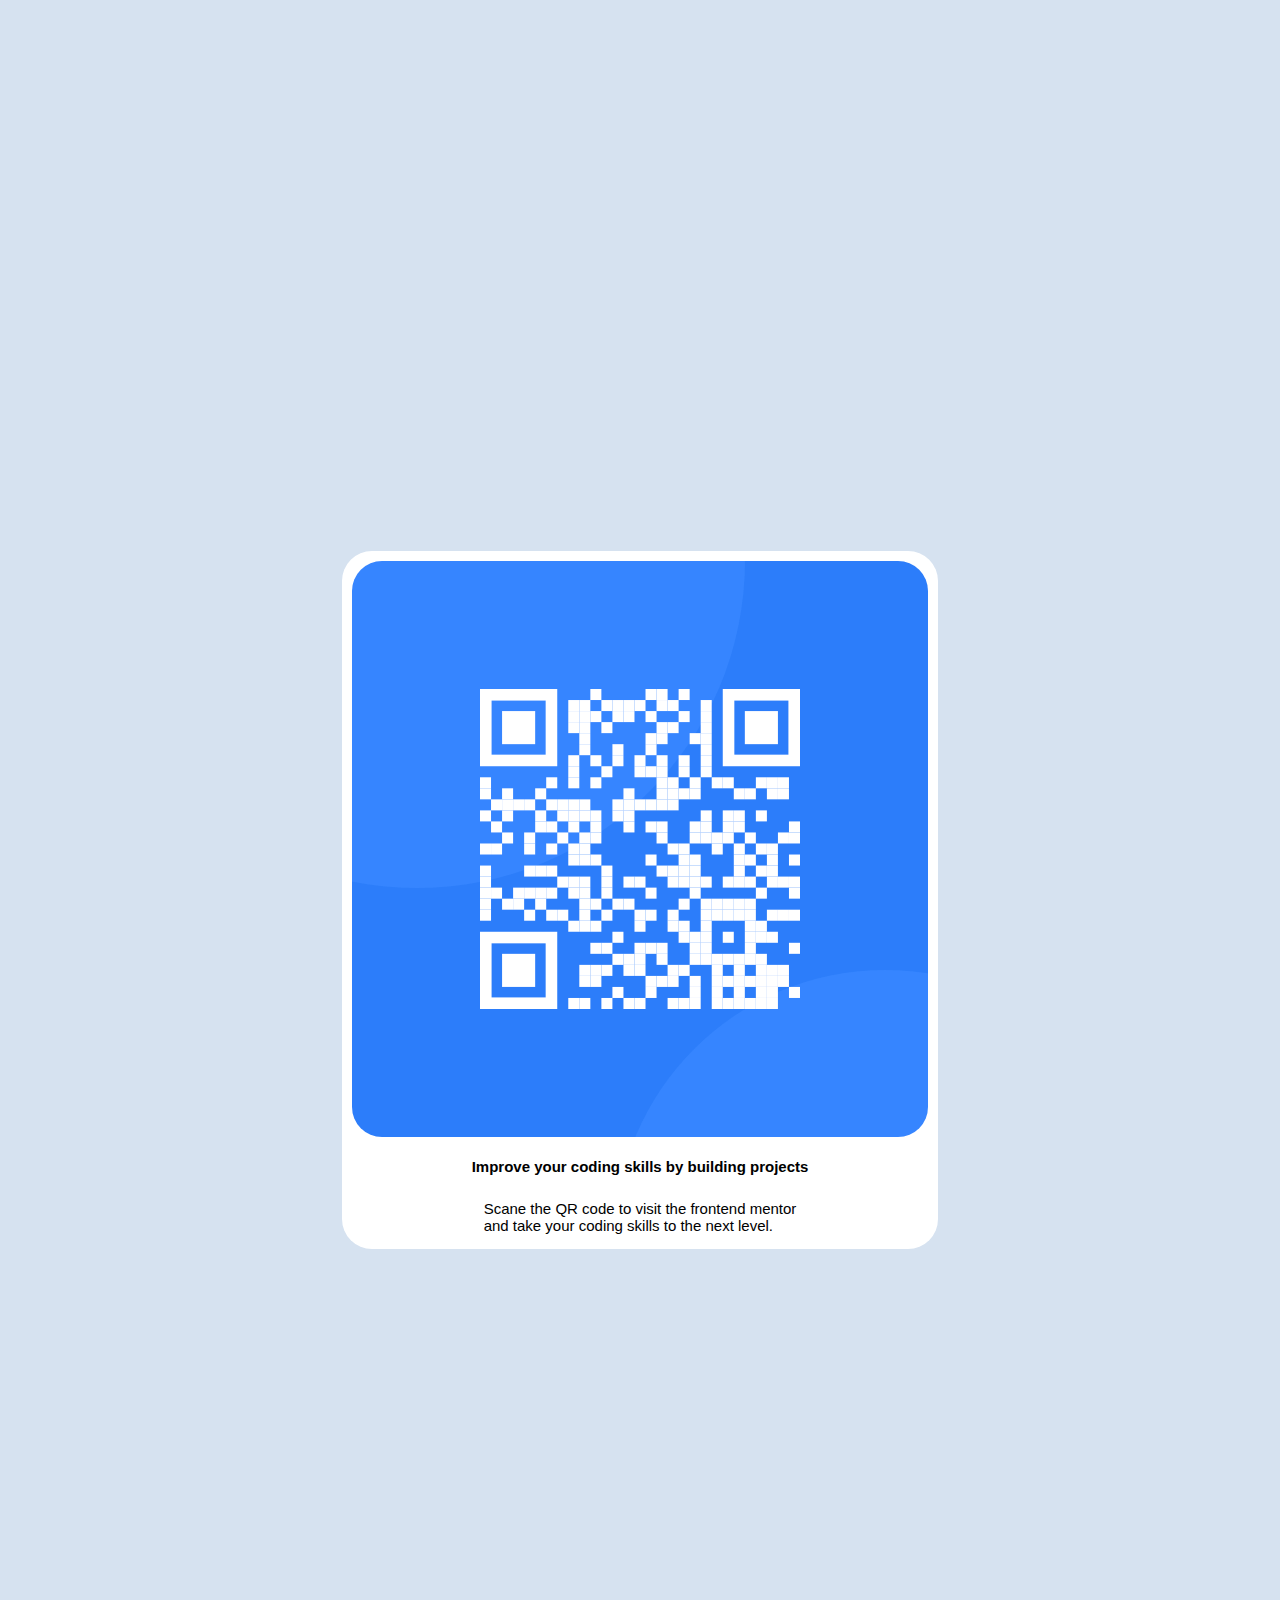
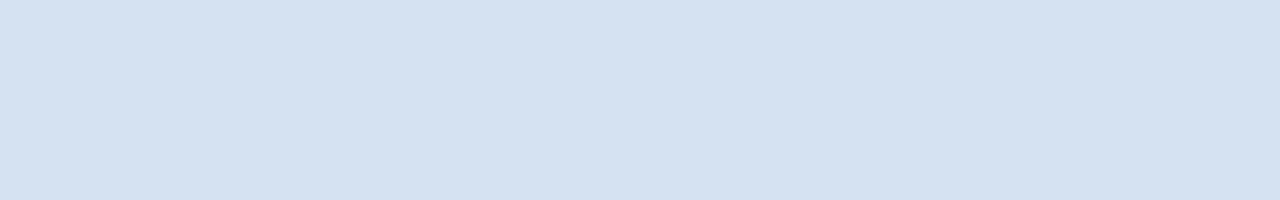
==== qr-code-component-main/index.html @ 917a8ef7 "first commit" ====
<!DOCTYPE html>
<html lang="en">
  <head>
    <meta charset="UTF-8" />
    <meta name="viewport" content="width=device-width, initial-scale=1.0" />
    <!-- displays site properly based on user's device -->

    <link
      rel="icon"
      type="image/png"
      sizes="32x32"
      href="./images/favicon-32x32.png"
    />

    <title>Frontend Mentor | QR code component</title>
    <link rel="stylesheet" href="qrCode.css" />

    <!-- Feel free to remove these styles or customise in your own stylesheet 👍 -->
  </head>
  <body>
    <section class="qr">
      <img
        src="../qr-code-component-main/images/image-qr-code.png"
        alt="imazh"
      />

      <h1>Improve your coding skills by building projects</h1>
      <p>
        Scane the QR code to visit the frontend mentor <br />and take your
        coding skills to the next level.
      </p>
    </section>
  </body>
</html>
---- qr-code-component-main/qrCode.css ----
* {
  box-sizing: border-box;
  font-size: 15px;
}
body {
  margin: 0;
  font-family: -apple-system, BlinkMacSystemFont, "Segoe UI", "Roboto", "Oxygen",
    "Ubuntu", "Cantarell", "Fira Sans", "Droid Sans", "Helvetica Neue",
    sans-serif;
  width: 100vw;
  min-height: 200vh;
  display: flex;
  justify-content: center;
  align-items: center;
  background-color: hsl(212, 45%, 89%);
  
}

.qr{
    display: flex;
    justify-content: center;
    align-items: center;
    flex-direction: column;
  background-color: white;
  border-radius: 2rem;
 
   
}
img{
    border-radius: 2rem;
    margin: 10px 10px;
}
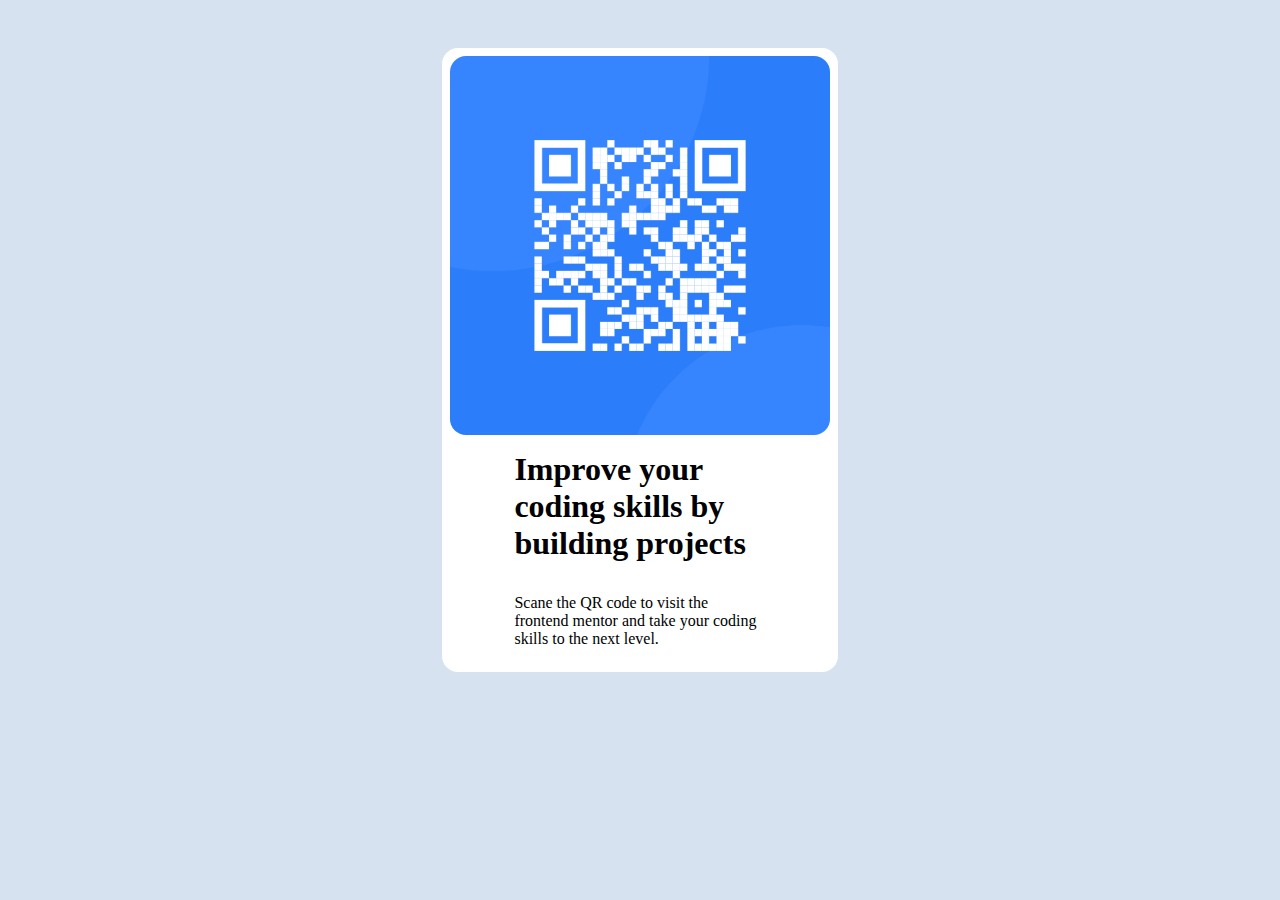
==== commit 478b9814: "first commit" ====
--- a/qr-code-component-main/index.html
+++ b/qr-code-component-main/index.html
@@ -18,16 +18,13 @@
     <!-- Feel free to remove these styles or customise in your own stylesheet 👍 -->
   </head>
   <body>
-    <section class="qr">
-      <img
-        src="../qr-code-component-main/images/image-qr-code.png"
-        alt="imazh"
-      />
+    <section>
+      <img src="../qr-code-component-main/images/image-qr-code.png" alt="" />
 
       <h1>Improve your coding skills by building projects</h1>
       <p>
-        Scane the QR code to visit the frontend mentor <br />and take your
-        coding skills to the next level.
+        Scane the QR code to visit the frontend mentor and take your coding
+        skills to the next level.
       </p>
     </section>
   </body>
--- a/qr-code-component-main/qrCode.css
+++ b/qr-code-component-main/qrCode.css
@@ -1,32 +1,28 @@
-* {
-  box-sizing: border-box;
-  font-size: 15px;
+body {
+  background-color: #d6e2f0;
 }
-body {
-  margin: 0;
-  font-family: -apple-system, BlinkMacSystemFont, "Segoe UI", "Roboto", "Oxygen",
-    "Ubuntu", "Cantarell", "Fira Sans", "Droid Sans", "Helvetica Neue",
-    sans-serif;
-  width: 100vw;
-  min-height: 200vh;
+
+section {
   display: flex;
   justify-content: center;
   align-items: center;
-  background-color: hsl(212, 45%, 89%);
-  
+  flex-direction: column;
+  background-color: #fff;
+  width: 30%;
+  margin: 3rem auto;
+  padding: 0.5rem;
+  border-radius: 1rem;
 }
-
-.qr{
-    display: flex;
-    justify-content: center;
-    align-items: center;
-    flex-direction: column;
-  background-color: white;
-  border-radius: 2rem;
- 
-   
+img {
+  width: 100%;
+  height: 100%;
+  object-fit: contain;
+  border-radius: 1rem;
 }
-img{
-    border-radius: 2rem;
-    margin: 10px 10px;
+h1,
+p {
+  margin: 1rem 4rem;
 }
+h1 {
+  font-size: 2rem;
+}
